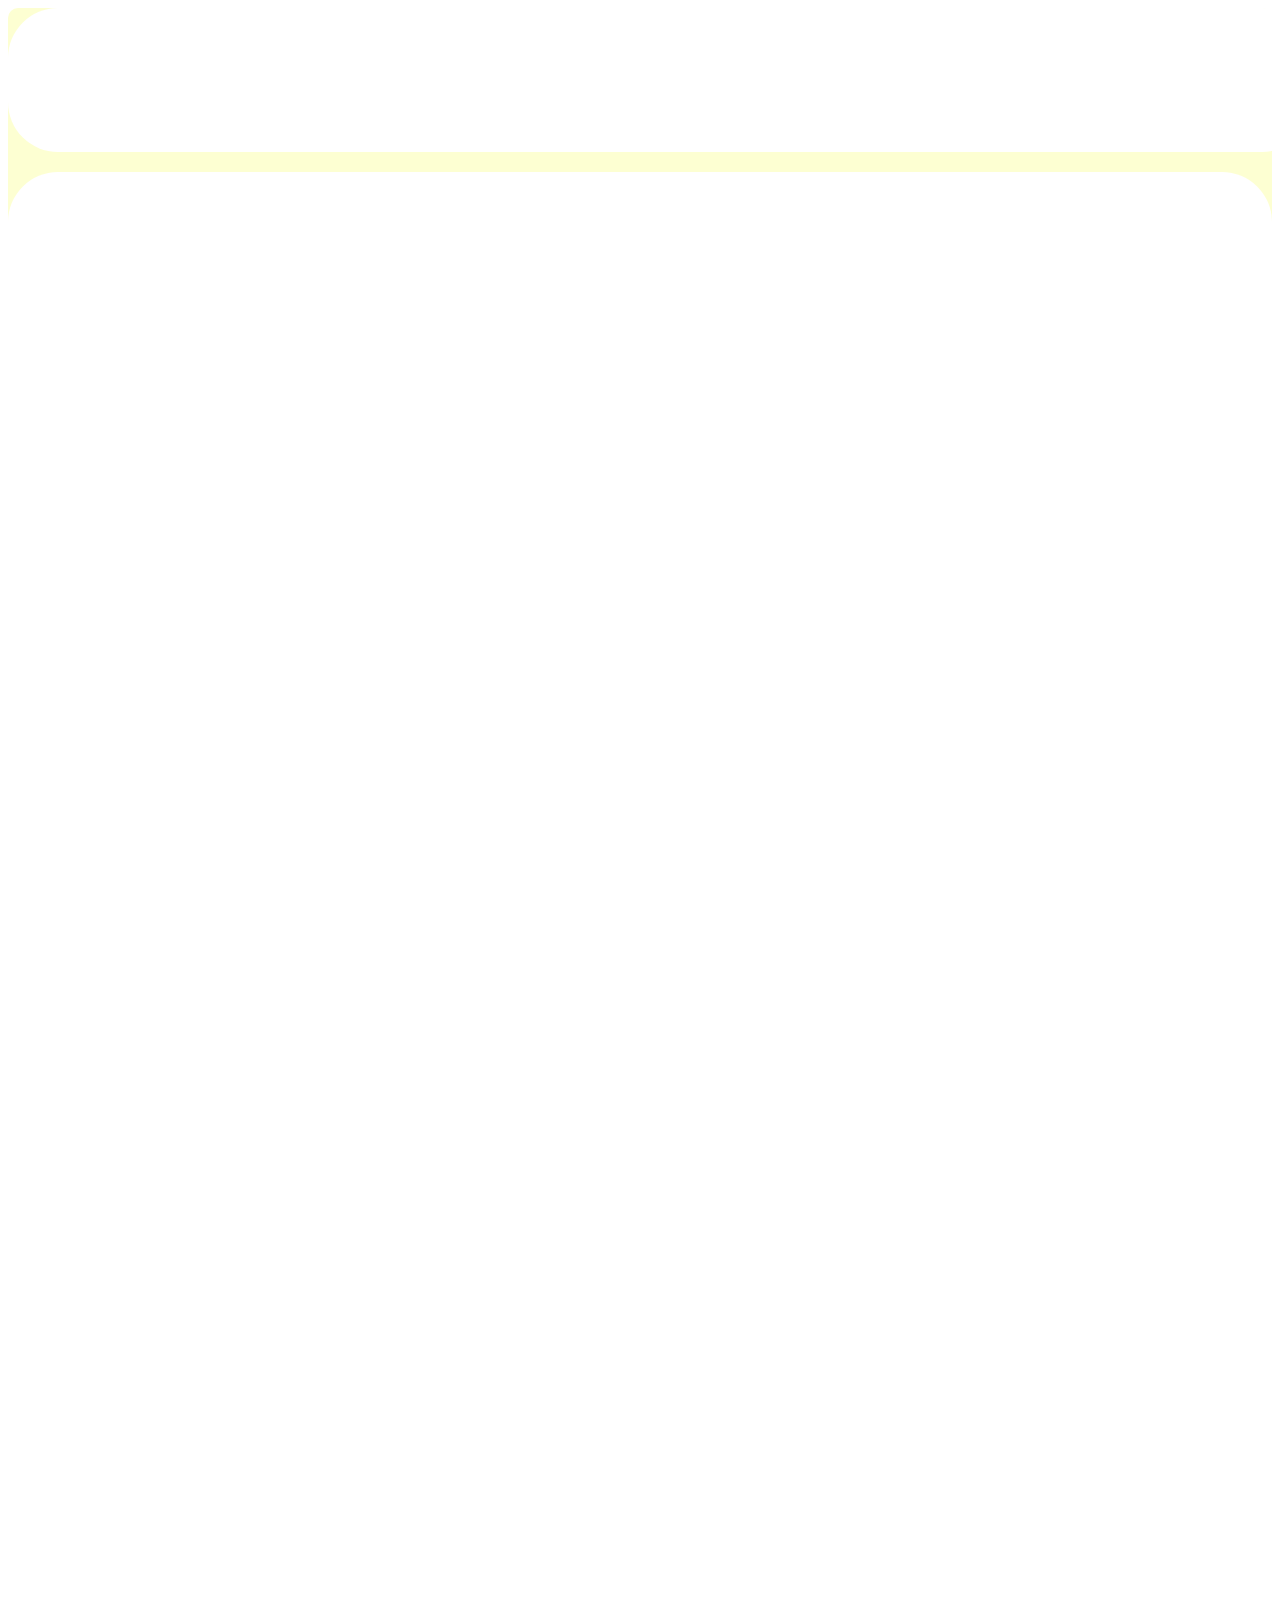
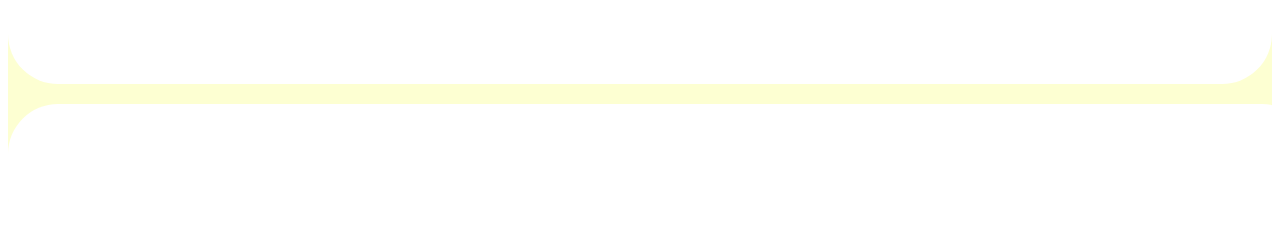
==== index.html @ 488b172c "lektion 2" ====
<!DOCTYPE html>
<html lang="en">
<head>
  <meta charset="UTF-8">
  <meta name="viewport" content="width=device-width, initial-scale=1.0">
  <link rel="stylesheet" href="css/style.css">
  <title>ExploreMore</title>
</head>
  <body>
    <div id="container">
      <header id="header"></header>
      <section id="section1"></section>
      <section id="section2"></section>
      <section id="section3"></section>
      <footer id="footer"></footer>
    </div>
  </body>
</html>
---- css/style.css ----
#container{
    display: grid;
    grid-template-areas: 
    'hd hd hd'
    'sc1 sc2 sc3'
    'ft ft ft';
    grid-template-rows: 8% 84% 8%;
    grid-template-columns: 100%;
    background-color: #fdffd2;
    border-radius: 10px;
    height: 200vh;
    gap: 20px;
    margin: 0;
    border-color: black;
}

header{
    grid-area: hd;
    background-color: white;
    border-radius: 50px;
}

#section1{
    grid-area: sc1;
    background-color: white;
    border-radius: 50px;
}
#section2{
    grid-area: sc2;
    background-color: white;
    border-radius: 50px;
}

#section3{
    grid-area: sc3;
    background-color: white;
    border-radius: 50px;
}

footer{
    grid-area: ft;
    background-color: white;
    border-radius: 50px;
}
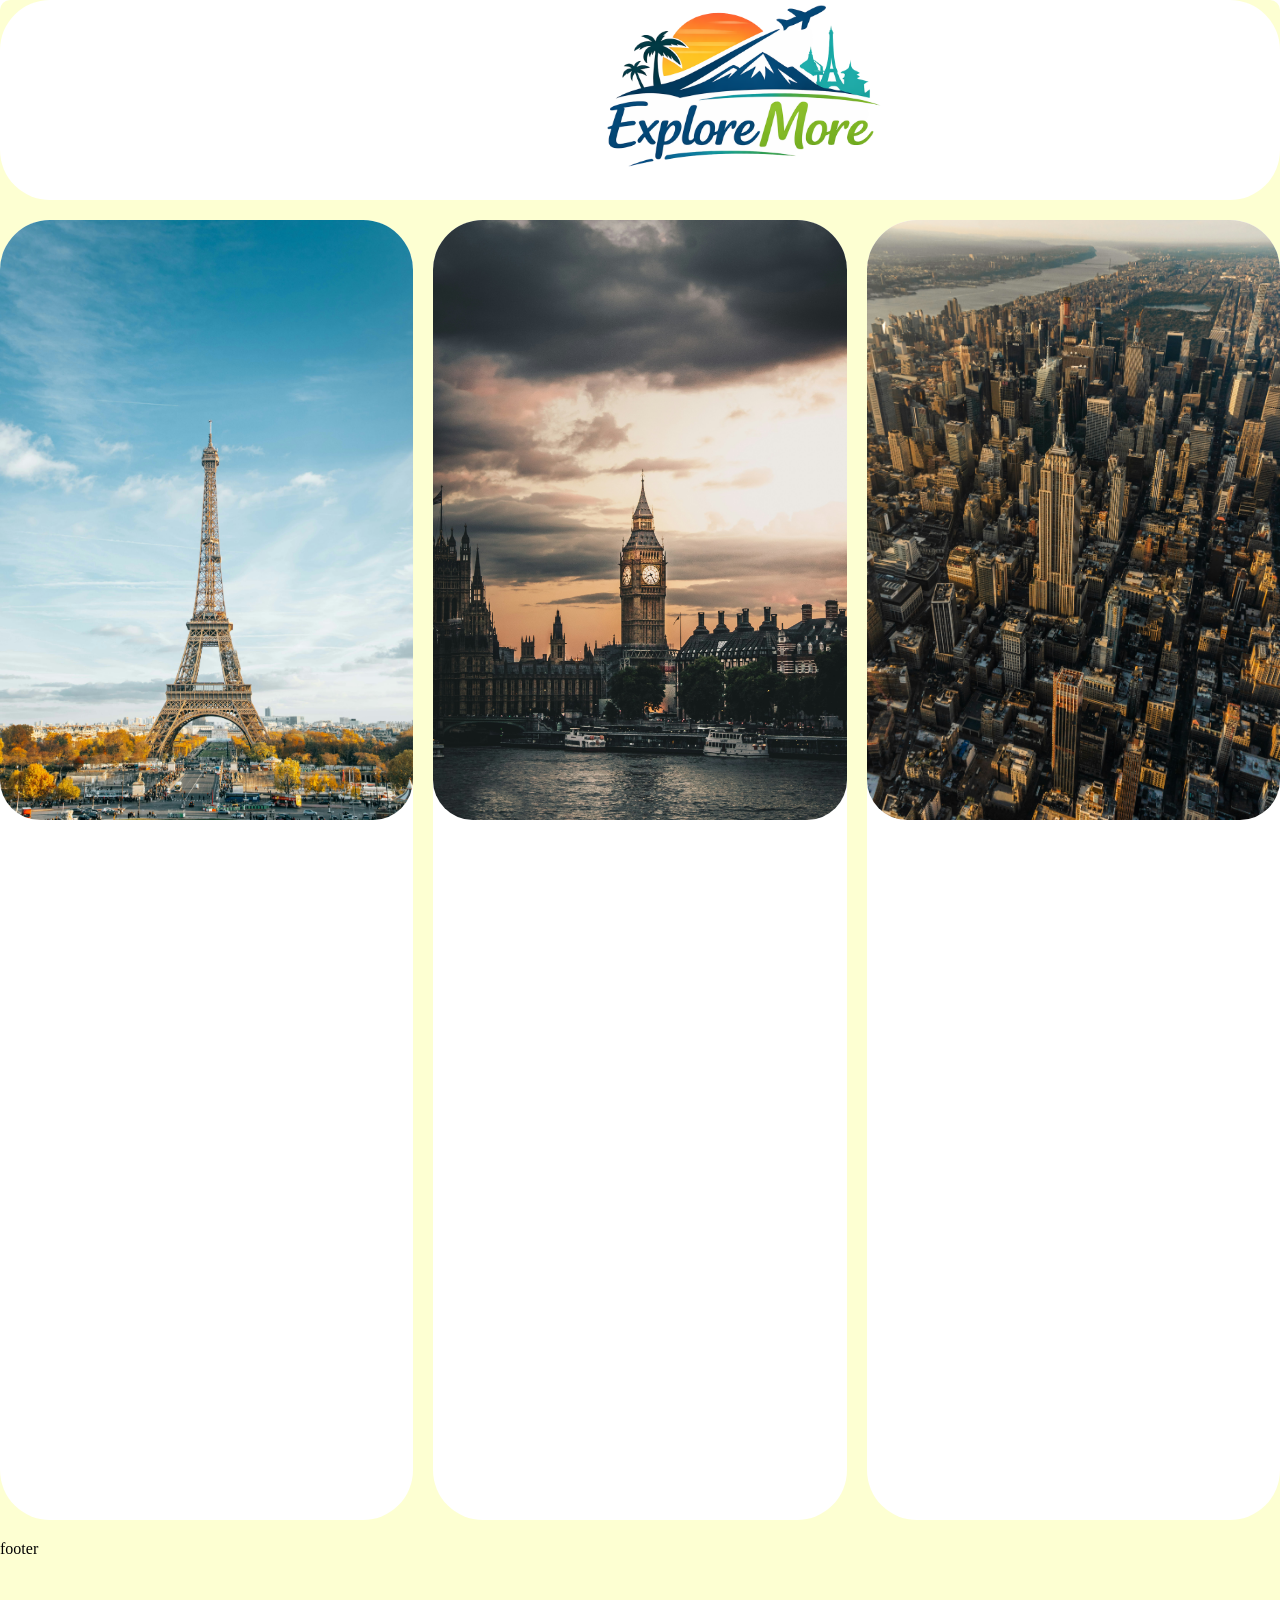
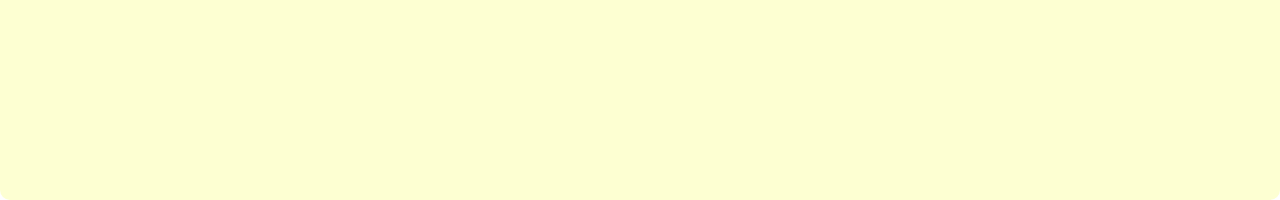
==== commit 0985b1bc: "lektion 3" ====
--- a/index.html
+++ b/index.html
@@ -8,11 +8,12 @@
 </head>
   <body>
     <div id="container">
-      <header id="header"></header>
-      <section id="section1"></section>
-      <section id="section2"></section>
-      <section id="section3"></section>
-      <footer id="footer"></footer>
+      <header id="header"><img id="header_img" style="height: 350px;" src="img/Image 4 mars 2026 12_02_55.png" alt="ExploreMore logo"></header>
+      <section id="section1"><img id="section1_img"  src="img/anthony-delanoix-Q0-fOL2nqZc-unsplash.jpg" alt="Paris"></section>
+      <section id="section2"><img id="section2_img"  src="img/luke-stackpoole-mOEqOtmuPG8-unsplash.jpg" alt="London"></section>
+      <section id="section3"><img id="section3_img" src="img/triston-dunn-rfj_wOYQkus-unsplash.jpg" alt="New York"></section>
+      <footer id="footer">footer</footer>
     </div>
   </body>
-</html>+</html>
+
--- a/css/style.css
+++ b/css/style.css
@@ -1,11 +1,16 @@
+body{
+    overflow-x: hidden;
+    margin: 0;
+}
+
 #container{
     display: grid;
     grid-template-areas: 
     'hd hd hd'
     'sc1 sc2 sc3'
     'ft ft ft';
-    grid-template-rows: 8% 84% 8%;
-    grid-template-columns: 100%;
+    grid-template-rows: 200px 1300px 200px;
+    grid-template-columns: 1fr 1fr 1fr;
     background-color: #fdffd2;
     border-radius: 10px;
     height: 200vh;
@@ -18,23 +23,55 @@
     grid-area: hd;
     background-color: white;
     border-radius: 50px;
+    display: flex;
+    align-items: center;
+}
+
+#header_img{
+    padding: 480px;
 }
 
 #section1{
     grid-area: sc1;
     background-color: white;
     border-radius: 50px;
+    overflow: hidden;
 }
+
+#section1_img{
+    border-radius: 40px;
+    height: 600px;
+    width: 100%;
+    object-fit: cover;
+}
+
 #section2{
     grid-area: sc2;
     background-color: white;
     border-radius: 50px;
+    overflow: hidden;
+}
+
+#section2_img{
+    border-radius: 40px;
+    height: 600px;
+    width: 100%;
+    object-fit: cover;
 }
 
 #section3{
     grid-area: sc3;
     background-color: white;
     border-radius: 50px;
+    overflow: hidden;
+}
+
+#section3_img{
+    border-radius: 40px;
+    height: 600px;
+    width: 100%;
+    object-fit: cover;
+}
 }
 
 footer{
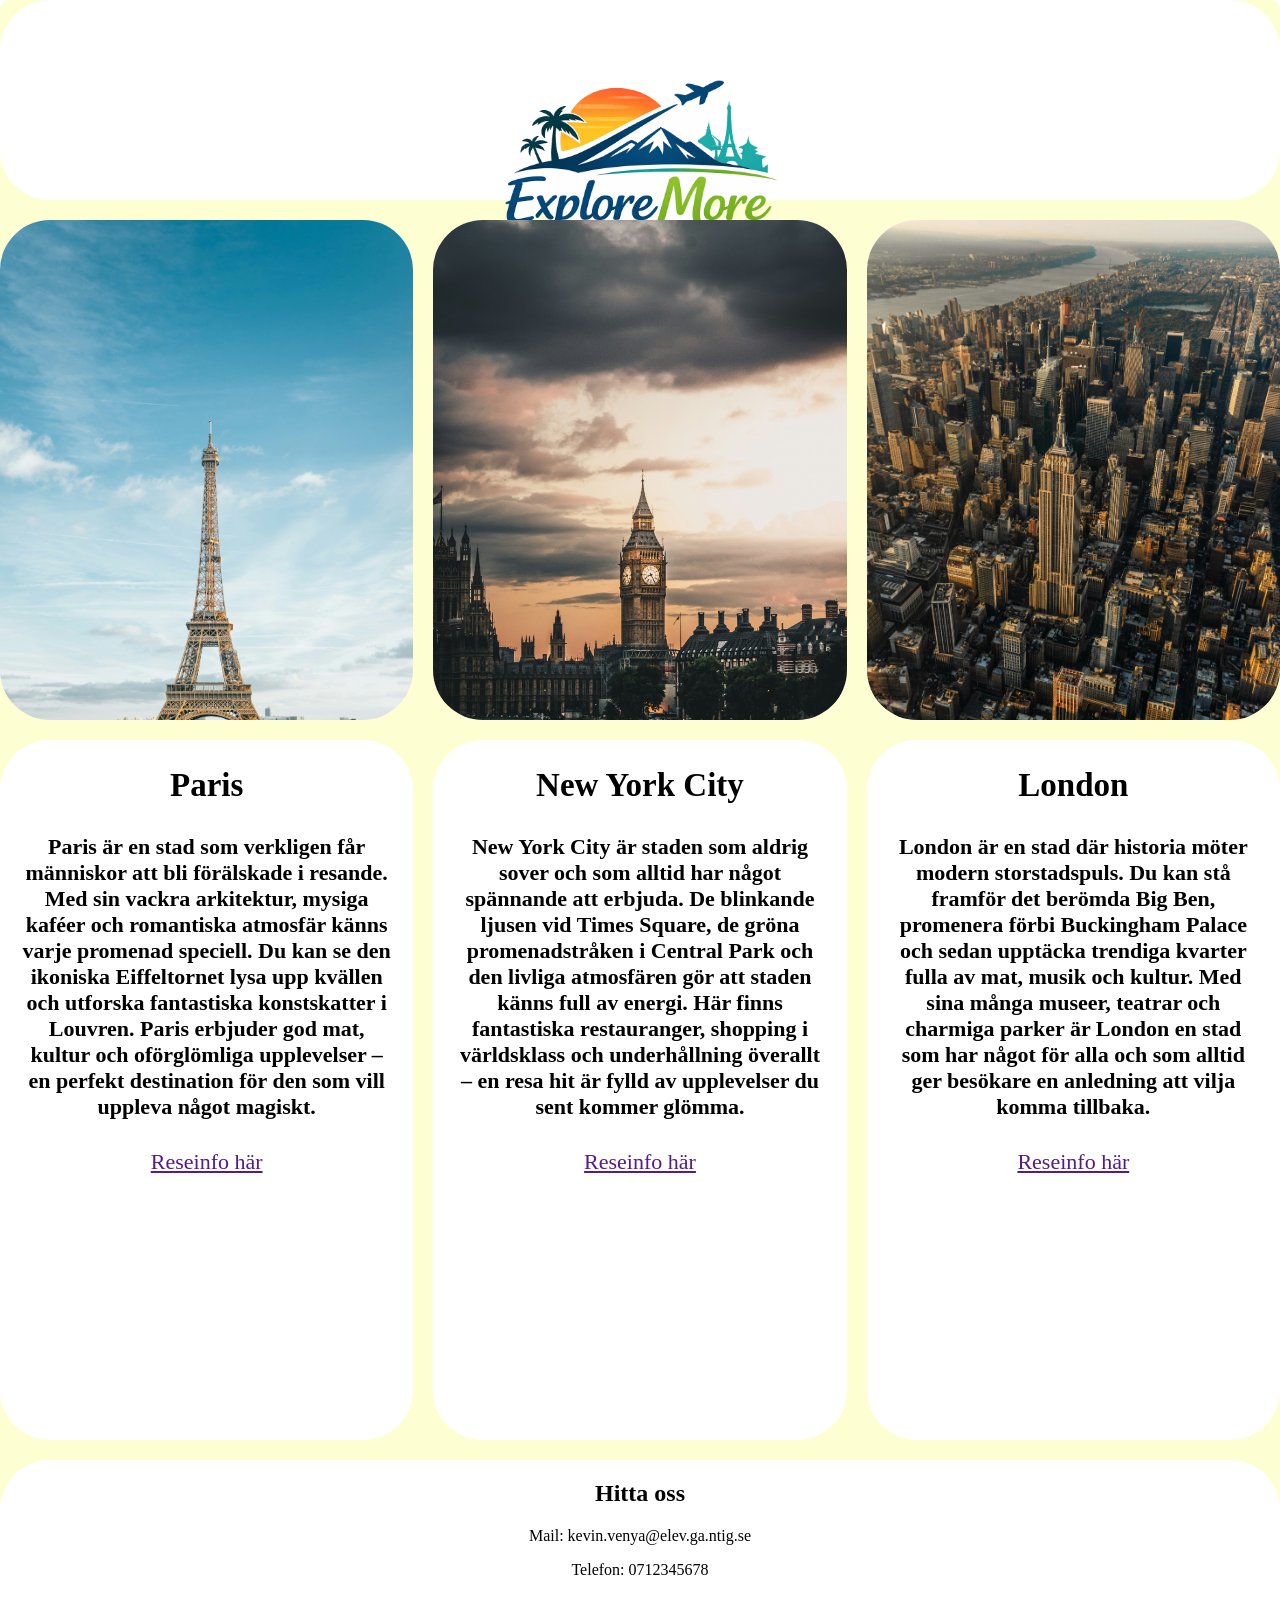
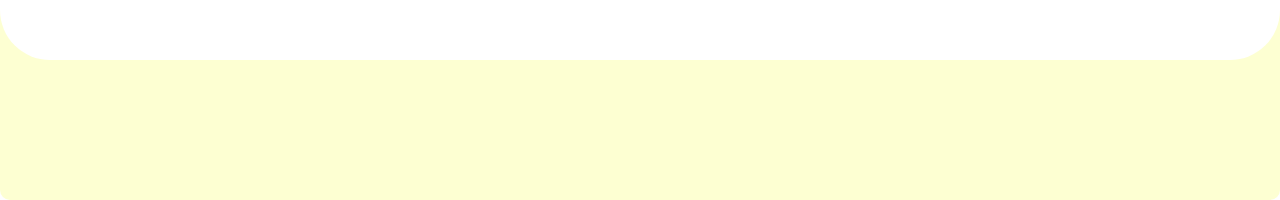
==== commit 138729f6: "lektion 4" ====
--- a/index.html
+++ b/index.html
@@ -8,11 +8,38 @@
 </head>
   <body>
     <div id="container">
-      <header id="header"><img id="header_img" style="height: 350px;" src="img/Image 4 mars 2026 12_02_55.png" alt="ExploreMore logo"></header>
-      <section id="section1"><img id="section1_img"  src="img/anthony-delanoix-Q0-fOL2nqZc-unsplash.jpg" alt="Paris"></section>
-      <section id="section2"><img id="section2_img"  src="img/luke-stackpoole-mOEqOtmuPG8-unsplash.jpg" alt="London"></section>
-      <section id="section3"><img id="section3_img" src="img/triston-dunn-rfj_wOYQkus-unsplash.jpg" alt="New York"></section>
-      <footer id="footer">footer</footer>
+      <header id="header">
+        <img id="header_img" style="height: 350px;" src="img/Image 4 mars 2026 12_02_55.png" alt="ExploreMore logo">
+      </header>
+      <section id="section1">
+        <img id="section1_img"  src="img/anthony-delanoix-Q0-fOL2nqZc-unsplash.jpg" alt="Paris">
+      </section>
+      <section id="section2">
+        <img id="section2_img"  src="img/luke-stackpoole-mOEqOtmuPG8-unsplash.jpg" alt="London">
+      </section>
+      <section id="section3">
+        <img id="section3_img" src="img/triston-dunn-rfj_wOYQkus-unsplash.jpg" alt="New York">
+      </section>
+      <section id="section4">
+        <h1>Paris</h1>
+        <h4>Paris är en stad som verkligen får människor att bli förälskade i resande. Med sin vackra arkitektur, mysiga kaféer och romantiska atmosfär känns varje promenad speciell. Du kan se den ikoniska Eiffeltornet lysa upp kvällen och utforska fantastiska konstskatter i Louvren. Paris erbjuder god mat, kultur och oförglömliga upplevelser – en perfekt destination för den som vill uppleva något magiskt.</h4>
+        <a href=""><p>Reseinfo här</p></a>
+      </section>
+      <section id="section5">
+        <h1>New York City</h1>
+        <h4>New York City är staden som aldrig sover och som alltid har något spännande att erbjuda. De blinkande ljusen vid Times Square, de gröna promenadstråken i Central Park och den livliga atmosfären gör att staden känns full av energi. Här finns fantastiska restauranger, shopping i världsklass och underhållning överallt – en resa hit är fylld av upplevelser du sent kommer glömma.</h4>
+        <a href=""><p>Reseinfo här</p></a>
+      </section>
+      <section id="section6">
+        <h1>London</h1>
+        <h4>London är en stad där historia möter modern storstadspuls. Du kan stå framför det berömda Big Ben, promenera förbi Buckingham Palace och sedan upptäcka trendiga kvarter fulla av mat, musik och kultur. Med sina många museer, teatrar och charmiga parker är London en stad som har något för alla och som alltid ger besökare en anledning att vilja komma tillbaka.</h4>
+        <a href=""><p>Reseinfo här</p></a>
+      </section>
+      <footer id="footer">
+        <h2>Hitta oss</h2>
+        <p>Mail: kevin.venya@elev.ga.ntig.se</p>
+        <p>Telefon: 0712345678</p>
+      </footer>
     </div>
   </body>
 </html>
--- a/css/style.css
+++ b/css/style.css
@@ -8,8 +8,9 @@
     grid-template-areas: 
     'hd hd hd'
     'sc1 sc2 sc3'
+    'sc4 sc5 sc6'
     'ft ft ft';
-    grid-template-rows: 200px 1300px 200px;
+    grid-template-rows: 200px 500px 700px 200px;
     grid-template-columns: 1fr 1fr 1fr;
     background-color: #fdffd2;
     border-radius: 10px;
@@ -24,18 +25,24 @@
     background-color: white;
     border-radius: 50px;
     display: flex;
-    align-items: center;
+    justify-content: center;
 }
 
-#header_img{
-    padding: 480px;
+header img{
+    margin-bottom: 100px;
+
 }
+
+
 
 #section1{
     grid-area: sc1;
     background-color: white;
     border-radius: 50px;
     overflow: hidden;
+    text-align: center;
+    font-size: 22px;
+    font-family: 'Playfair Display', serif;
 }
 
 #section1_img{
@@ -43,6 +50,7 @@
     height: 600px;
     width: 100%;
     object-fit: cover;
+    margin-bottom: 40px;¨
 }
 
 #section2{
@@ -50,6 +58,9 @@
     background-color: white;
     border-radius: 50px;
     overflow: hidden;
+    text-align: center;
+    font-size: 22px;
+    font-family: 'Playfair Display', serif;
 }
 
 #section2_img{
@@ -64,6 +75,9 @@
     background-color: white;
     border-radius: 50px;
     overflow: hidden;
+    text-align: center;
+    font-size: 22px;
+    font-family: 'Playfair Display', serif;
 }
 
 #section3_img{
@@ -72,10 +86,47 @@
     width: 100%;
     object-fit: cover;
 }
+
+#section4{
+    grid-area: sc4;
+    background-color: white;
+    border-radius: 50px;
+    overflow: hidden;
+    text-align: center;
+    font-size: 22px;
+    font-family: 'Playfair Display', serif;
+    padding-left: 20px;
+    padding-right: 20px;
+}
+
+#section5{
+    grid-area: sc5;
+    background-color: white;
+    border-radius: 50px;
+    overflow: hidden;
+    text-align: center;
+    font-size: 22px;
+    font-family: 'Playfair Display', serif;
+    padding-left: 20px;
+    padding-right: 20px;
+}
+
+#section6{
+    grid-area: sc6;
+    background-color: white;
+    border-radius: 50px;
+    overflow: hidden;
+    text-align: center;
+    font-size: 22px;
+    font-family: 'Playfair Display', serif;
+    padding-left: 20px;
+    padding-right: 20px;
 }
 
 footer{
     grid-area: ft;
     background-color: white;
     border-radius: 50px;
-}+    text-align: center;
+}
+
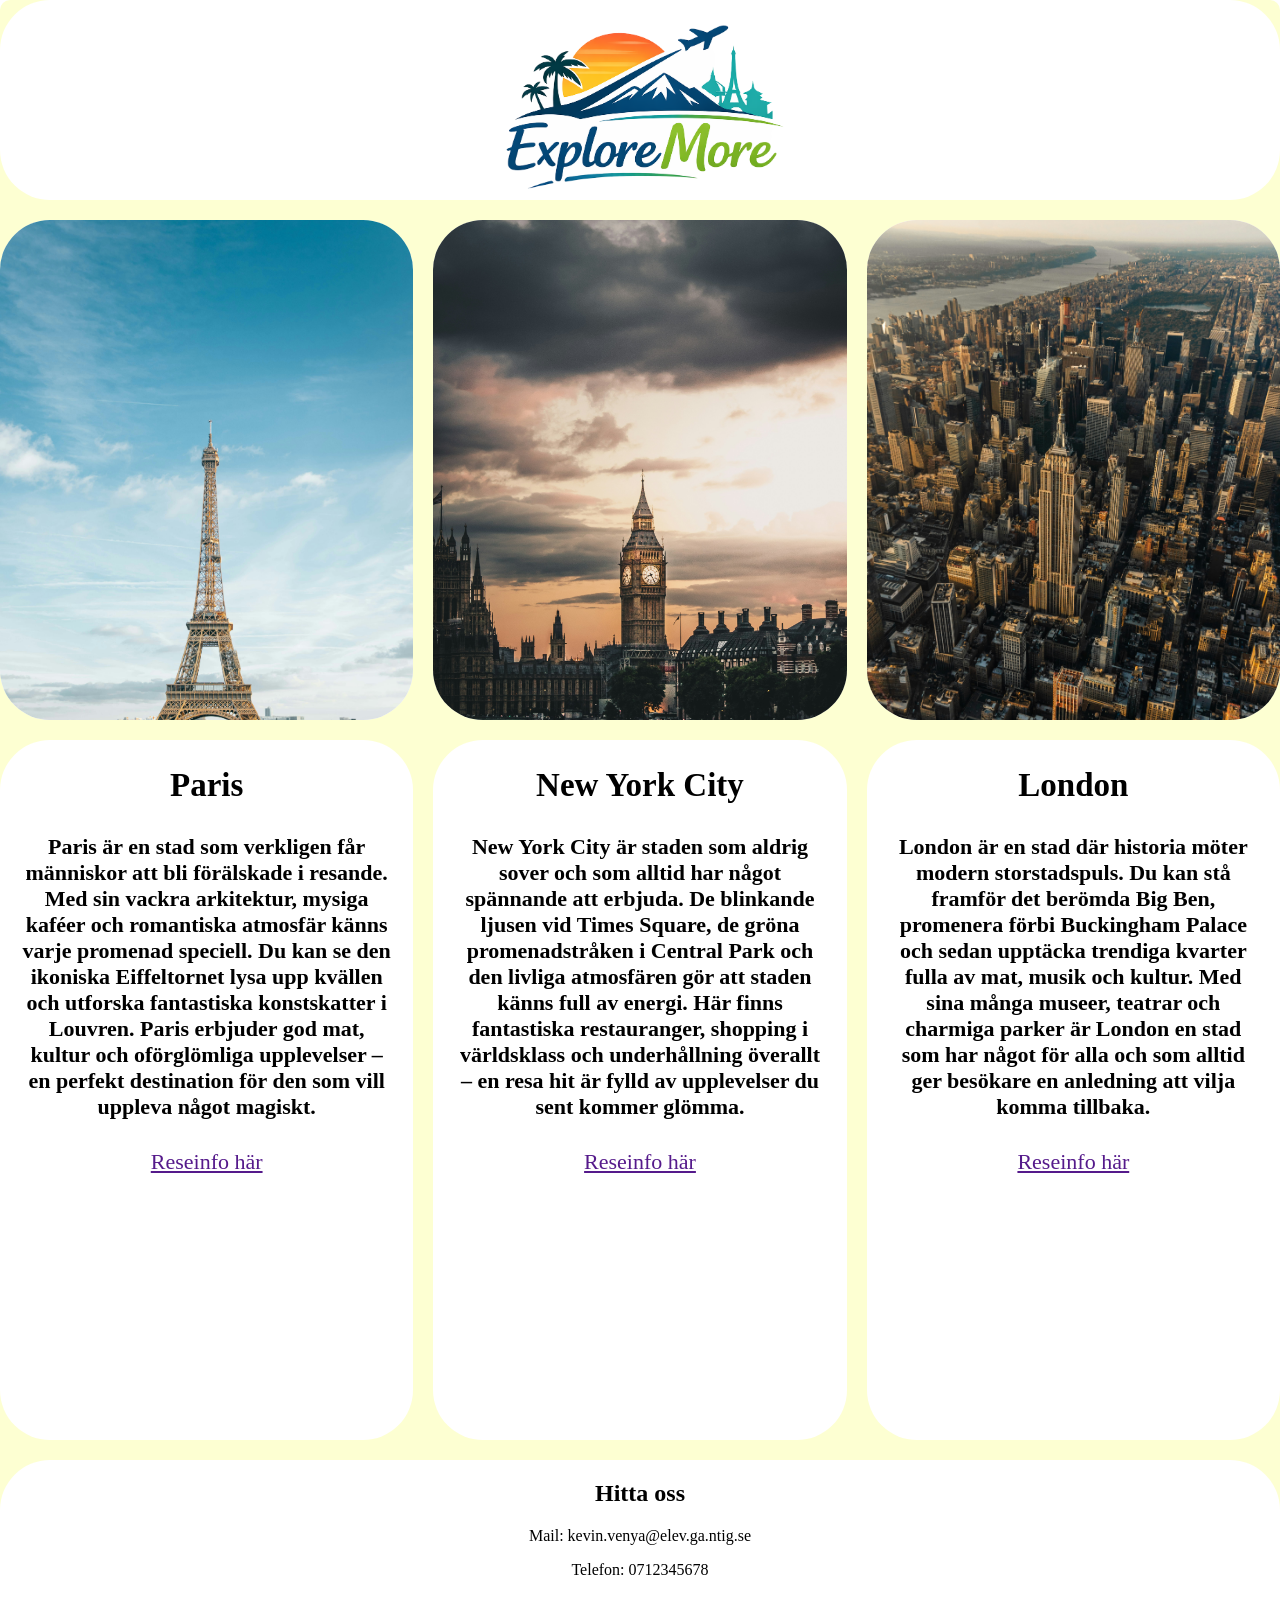
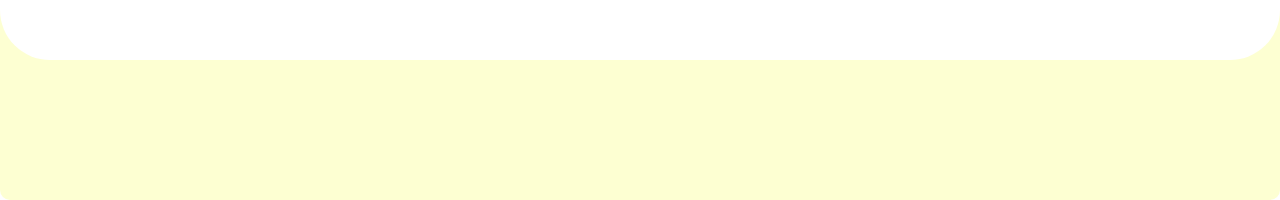
==== commit 7d5ade95: "vecka 12" ====
--- a/index.html
+++ b/index.html
@@ -9,7 +9,7 @@
   <body>
     <div id="container">
       <header id="header">
-        <img id="header_img" style="height: 350px;" src="img/Image 4 mars 2026 12_02_55.png" alt="ExploreMore logo">
+        <img id="header_img" style="height: 200px;" src="img/Image 4 mars 2026 12_02_55.png" alt="ExploreMore logo">
       </header>
       <section id="section1">
         <img id="section1_img"  src="img/anthony-delanoix-Q0-fOL2nqZc-unsplash.jpg" alt="Paris">
--- a/css/style.css
+++ b/css/style.css
@@ -29,8 +29,7 @@
 }
 
 header img{
-    margin-bottom: 100px;
-
+    margin-bottom: 00px;
 }
 
 
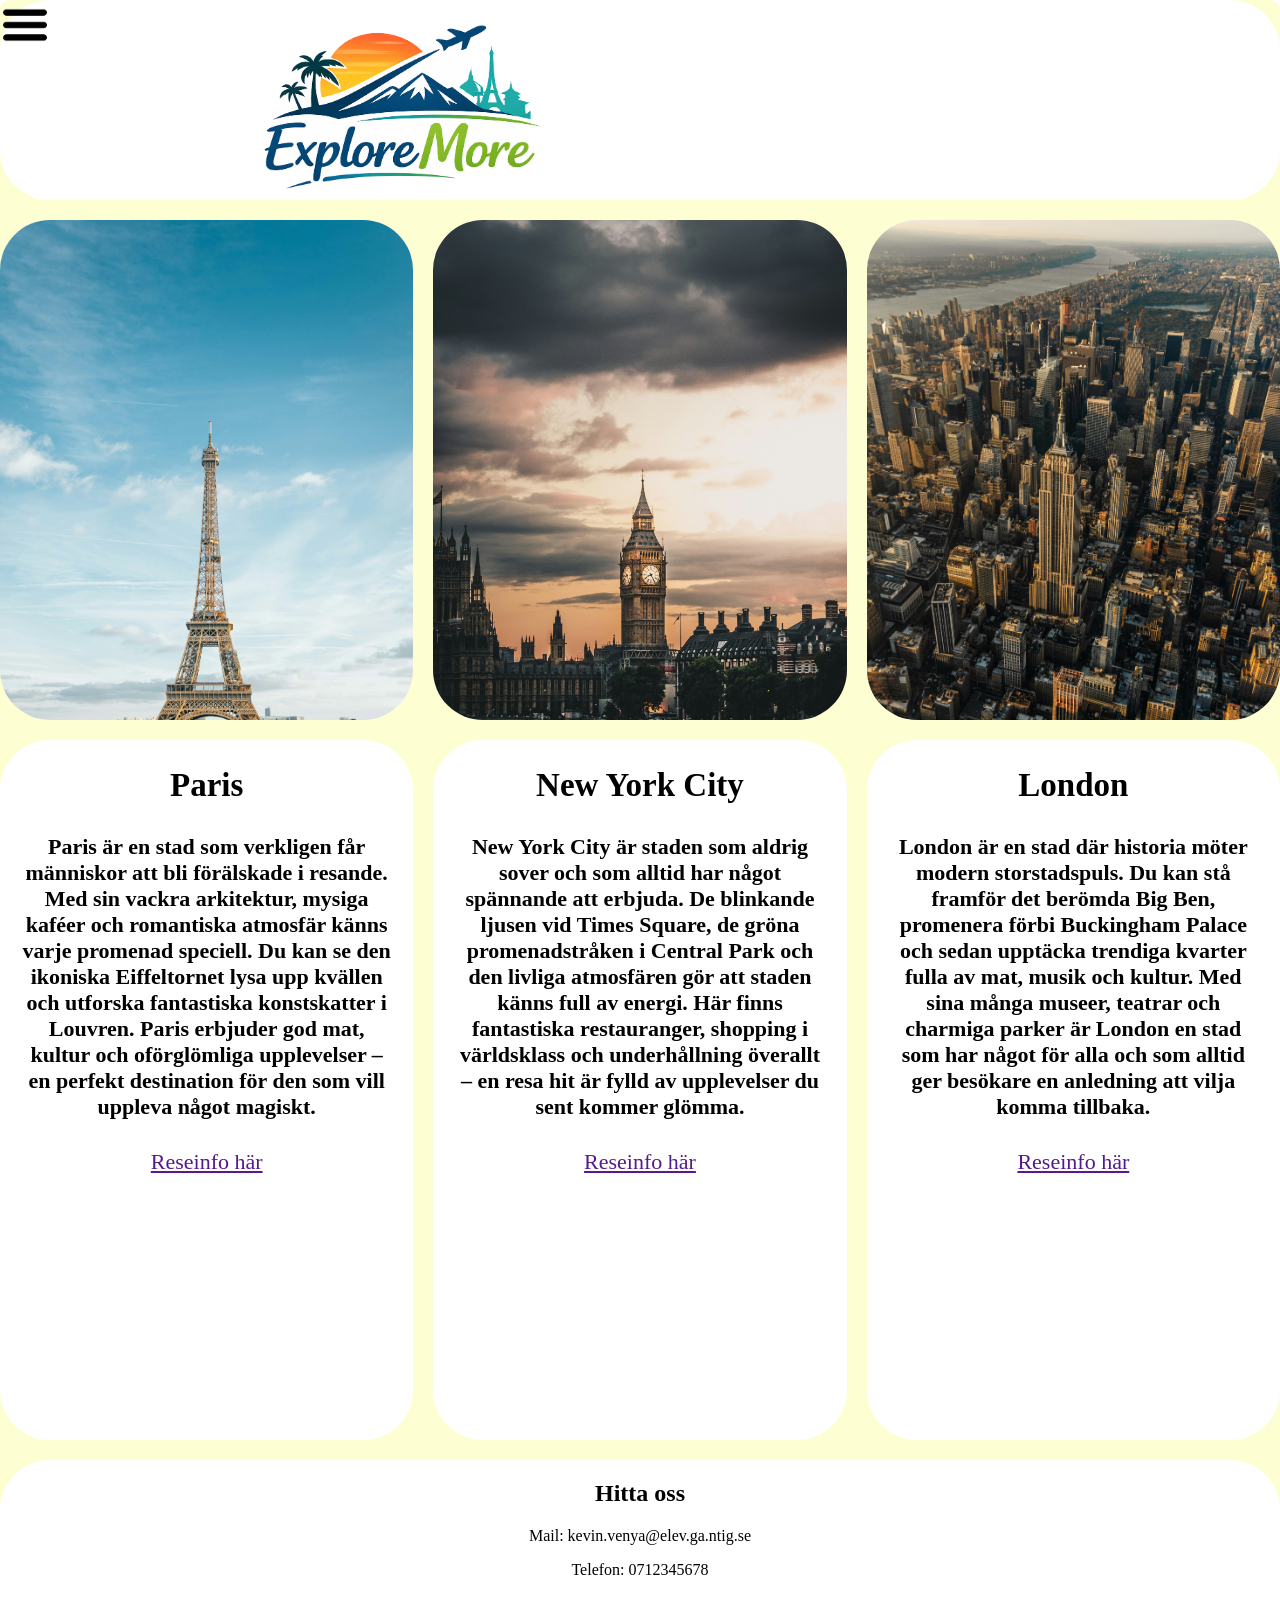
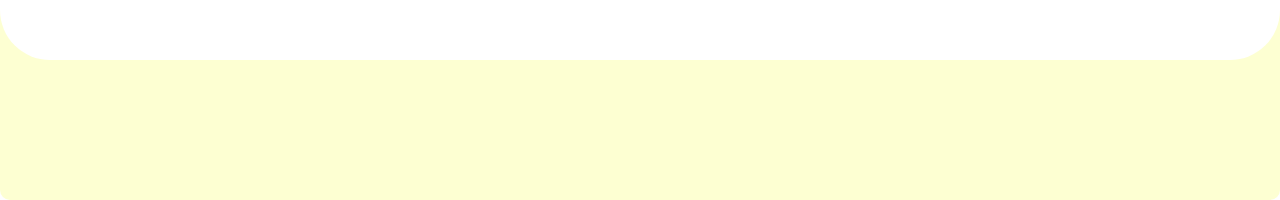
==== commit d6d2e1ba: "vecka 13" ====
--- a/index.html
+++ b/index.html
@@ -7,9 +7,31 @@
   <title>ExploreMore</title>
 </head>
   <body>
+
+    <nav  class="menu">
+      <ul>
+          <li><a href="#">Item 1</a></li>
+          <li><a href="#">Item 2</a></li>
+          <li><a href="#">Item 3</a></li>
+          <li><a href="#">Item 4</a></li>
+          <li><a href="#">Item 5</a></li>
+      </ul>
+  </nav>
+
+  <div class="fade-layer"></div>
+
+  <div class="wrapper">
+      
+      
+
     <div id="container">
       <header id="header">
+        <div class="menu-button">
+          <img class="material-icons" style="height: 50px;" src="img/Hamburger_icon.svg.png" alt="Hamburger icon">
+        </div>
         <img id="header_img" style="height: 200px;" src="img/Image 4 mars 2026 12_02_55.png" alt="ExploreMore logo">
+        <img src="img/ffffff.png" alt="White">
+        <div></div>
       </header>
       <section id="section1">
         <img id="section1_img"  src="img/anthony-delanoix-Q0-fOL2nqZc-unsplash.jpg" alt="Paris">
@@ -41,6 +63,7 @@
         <p>Telefon: 0712345678</p>
       </footer>
     </div>
+    <script src="js/js.js"></script>
   </body>
 </html>
 
--- a/css/style.css
+++ b/css/style.css
@@ -25,13 +25,12 @@
     background-color: white;
     border-radius: 50px;
     display: flex;
-    justify-content: center;
+    justify-content: space-between;
 }
 
-header img{
-    margin-bottom: 00px;
+.empty{
+    width: 100px;
 }
-
 
 
 #section1{
@@ -49,7 +48,7 @@
     height: 600px;
     width: 100%;
     object-fit: cover;
-    margin-bottom: 40px;¨
+    margin-bottom: 40px;
 }
 
 #section2{
@@ -129,3 +128,58 @@
     text-align: center;
 }
 
+
+
+
+
+
+
+
+.menu{
+    height: 100vh;
+    width: 80vw;
+    background: hotpink;
+    position: fixed;
+    top: 0;
+    left: -90vw;
+    transition: left 0.3s;
+    box-shadow: 10px 0px 21px -10px rgba(0,0,0,0.75);
+    z-index: 10;
+    display: grid;
+    display: flex;
+    grid-template-rows: 100%;
+    grid-template-columns: 10% 80% 10%;
+    grid-area: 
+    "hd"
+    "mn"
+    "ft";
+}
+
+.menu-button{
+    cursor: pointer;
+    display: inline;
+}
+
+.menu-button i.material-icons{
+    width: 100px;
+    height: 100px;
+}
+
+.show{
+    left: 0;
+}
+
+.fade-layer{
+    position: fixed;
+    top: 0;
+    left: 0;
+    right: 0;
+    bottom: 0;
+    background-color: rgba(0,0,0,0.5);
+    display: none;
+    z-index: 5;
+}
+
+.fade-layer.visible{
+    display: block;
+}
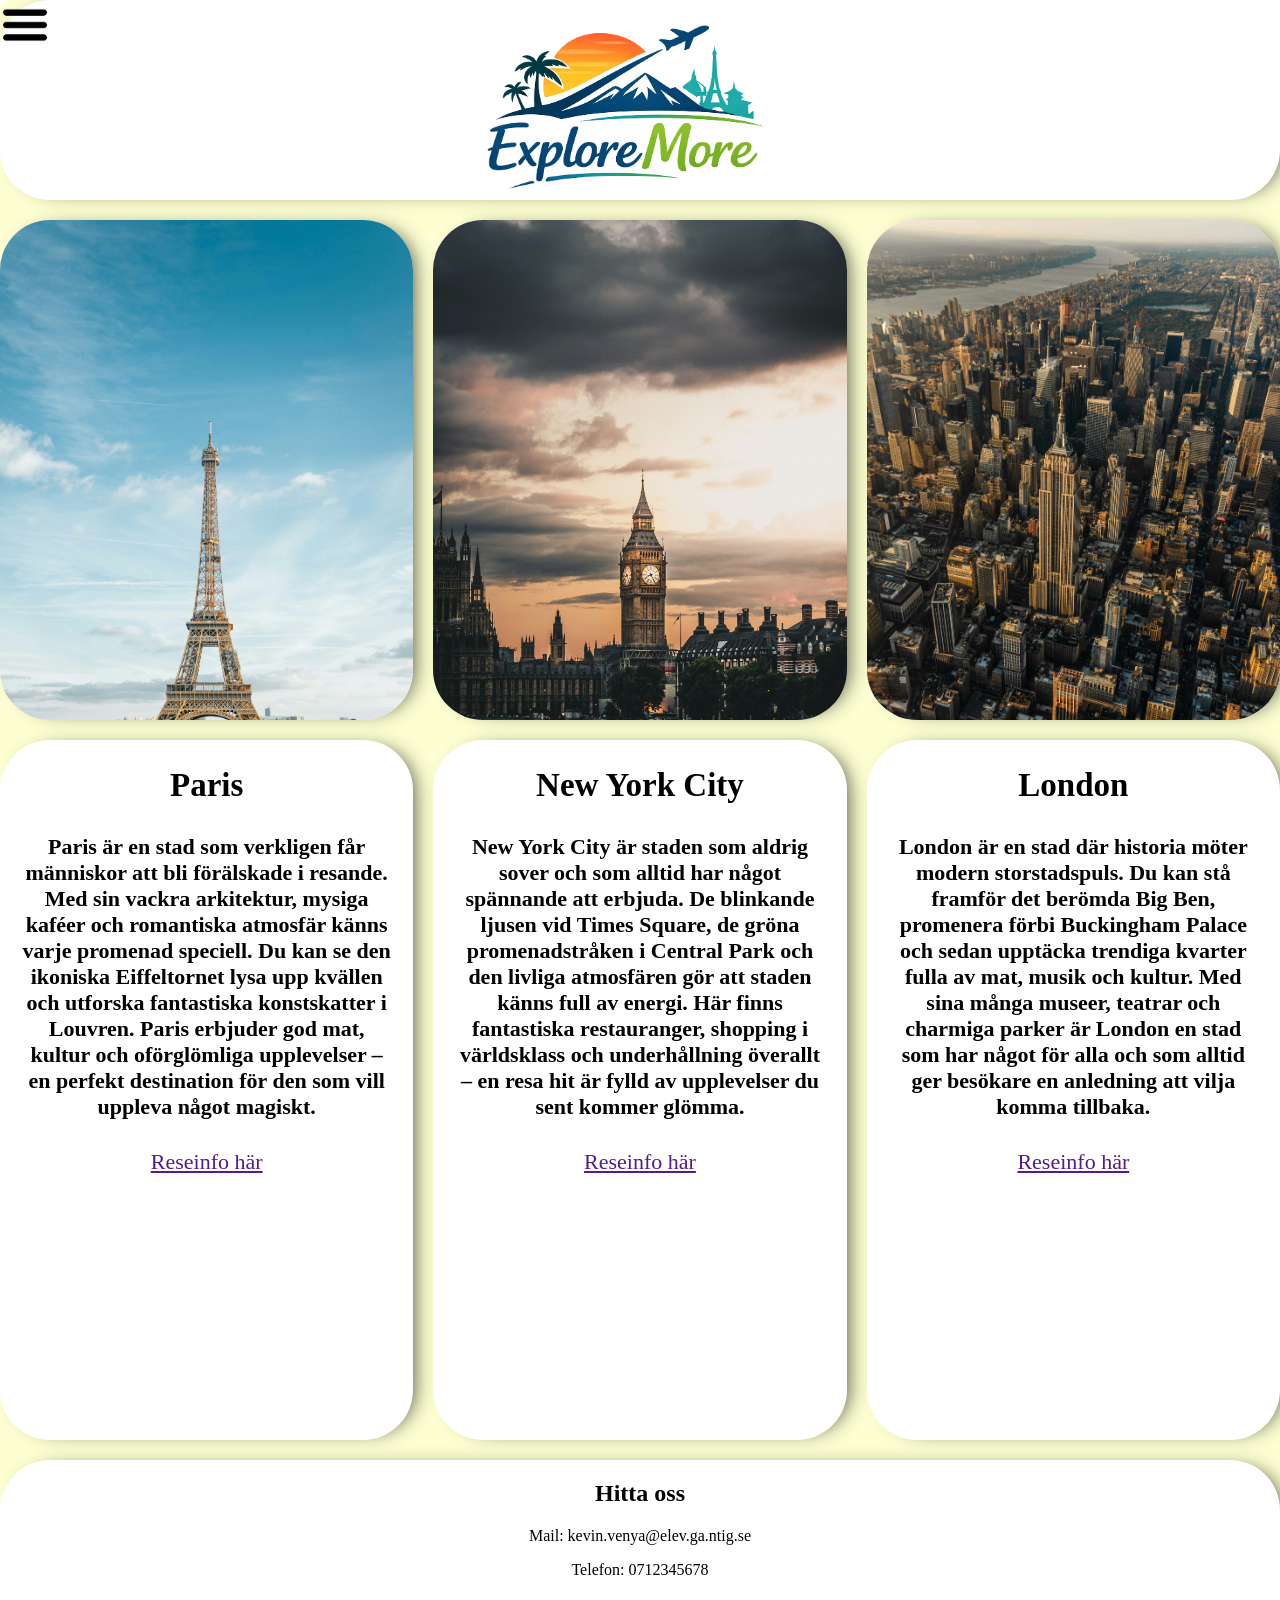
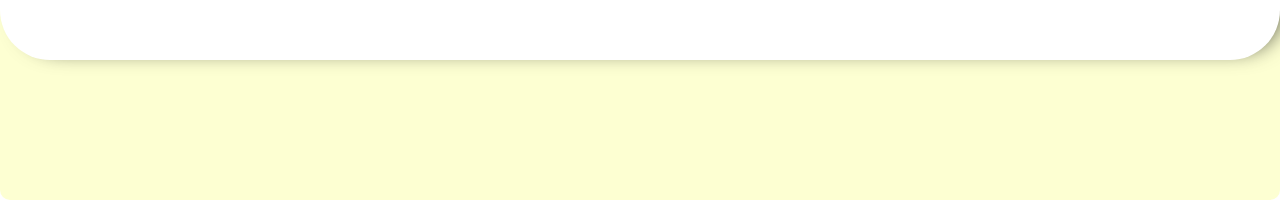
==== commit ede57c51: "vecka 14" ====
--- a/index.html
+++ b/index.html
@@ -10,11 +10,9 @@
 
     <nav  class="menu">
       <ul>
-          <li><a href="#">Item 1</a></li>
-          <li><a href="#">Item 2</a></li>
-          <li><a href="#">Item 3</a></li>
-          <li><a href="#">Item 4</a></li>
-          <li><a href="#">Item 5</a></li>
+          <li><a href="#">Paris</a></li>
+          <li><a href="#">New York City</a></li>
+          <li><a href="#">London</a></li>
       </ul>
   </nav>
 
@@ -30,8 +28,7 @@
           <img class="material-icons" style="height: 50px;" src="img/Hamburger_icon.svg.png" alt="Hamburger icon">
         </div>
         <img id="header_img" style="height: 200px;" src="img/Image 4 mars 2026 12_02_55.png" alt="ExploreMore logo">
-        <img src="img/ffffff.png" alt="White">
-        <div></div>
+        <img style="height: 50px;" src="img/ffffff.png" alt="White">
       </header>
       <section id="section1">
         <img id="section1_img"  src="img/anthony-delanoix-Q0-fOL2nqZc-unsplash.jpg" alt="Paris">
--- a/css/style.css
+++ b/css/style.css
@@ -26,6 +26,7 @@
     border-radius: 50px;
     display: flex;
     justify-content: space-between;
+    box-shadow: 10px 0px 21px -10px rgba(0,0,0,0.75);
 }
 
 .empty{
@@ -41,6 +42,7 @@
     text-align: center;
     font-size: 22px;
     font-family: 'Playfair Display', serif;
+    box-shadow: 10px 0px 21px -10px rgba(0,0,0,0.75);
 }
 
 #section1_img{
@@ -59,6 +61,7 @@
     text-align: center;
     font-size: 22px;
     font-family: 'Playfair Display', serif;
+    box-shadow: 10px 0px 21px -10px rgba(0,0,0,0.75);
 }
 
 #section2_img{
@@ -76,6 +79,7 @@
     text-align: center;
     font-size: 22px;
     font-family: 'Playfair Display', serif;
+    box-shadow: 10px 0px 21px -10px rgba(0,0,0,0.75);
 }
 
 #section3_img{
@@ -95,6 +99,7 @@
     font-family: 'Playfair Display', serif;
     padding-left: 20px;
     padding-right: 20px;
+    box-shadow: 10px 0px 21px -10px rgba(0,0,0,0.75);
 }
 
 #section5{
@@ -107,6 +112,7 @@
     font-family: 'Playfair Display', serif;
     padding-left: 20px;
     padding-right: 20px;
+    box-shadow: 10px 0px 21px -10px rgba(0,0,0,0.75);
 }
 
 #section6{
@@ -119,6 +125,7 @@
     font-family: 'Playfair Display', serif;
     padding-left: 20px;
     padding-right: 20px;
+    box-shadow: 10px 0px 21px -10px rgba(0,0,0,0.75);
 }
 
 footer{
@@ -126,6 +133,7 @@
     background-color: white;
     border-radius: 50px;
     text-align: center;
+    box-shadow: 10px 0px 21px -10px rgba(0,0,0,0.75);
 }
 
 
@@ -137,8 +145,8 @@
 
 .menu{
     height: 100vh;
-    width: 80vw;
-    background: hotpink;
+    width: 20vw;
+    background:white;
     position: fixed;
     top: 0;
     left: -90vw;
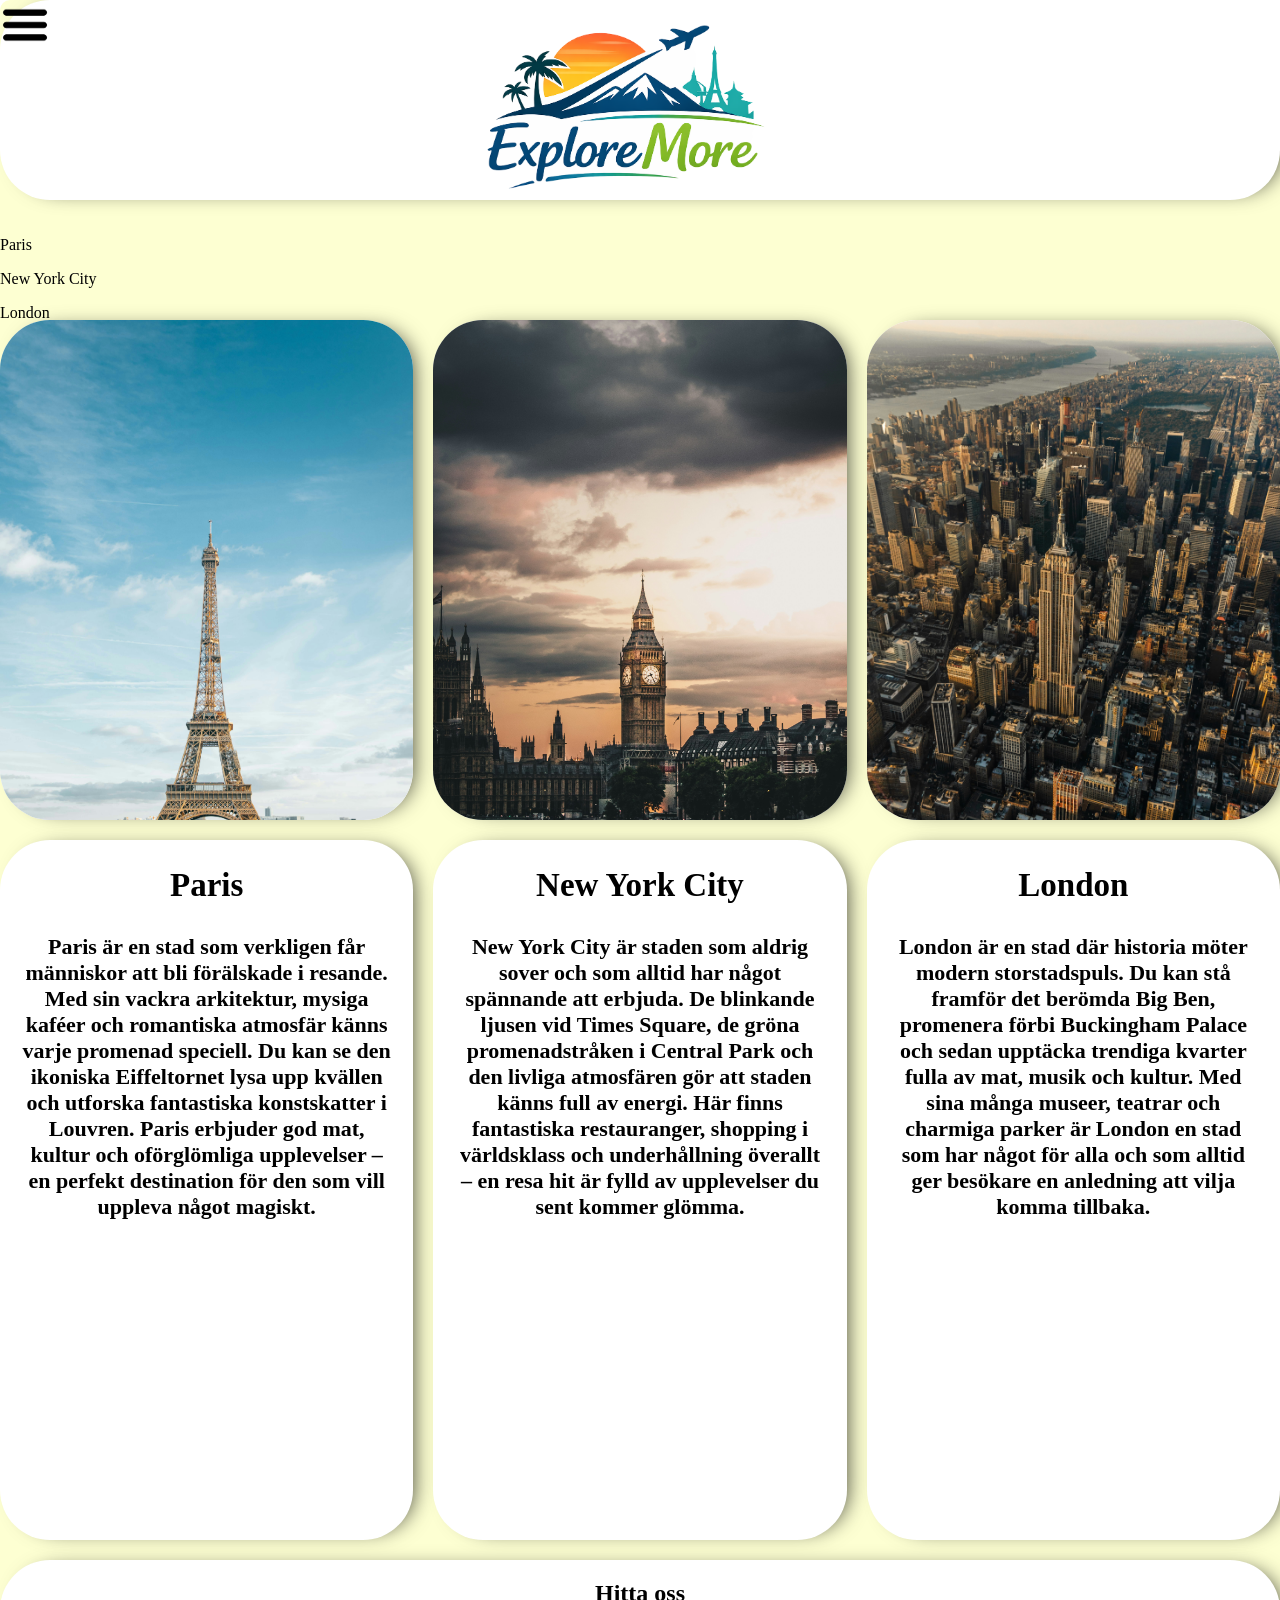
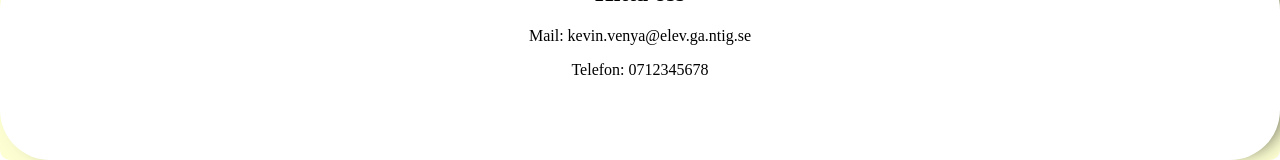
==== commit b91a2442: "Sista lektion" ====
--- a/index.html
+++ b/index.html
@@ -10,9 +10,9 @@
 
     <nav  class="menu">
       <ul>
-          <li><a href="#">Paris</a></li>
-          <li><a href="#">New York City</a></li>
-          <li><a href="#">London</a></li>
+          <li><a href="http://127.0.0.1:5500/index4.html">Paris</a></li>
+          <li><a href="http://127.0.0.1:5500/index3.html">New York City</a></li>
+          <li><a href="http://127.0.0.1:5500/index2.html">London</a></li>
       </ul>
   </nav>
 
@@ -30,6 +30,11 @@
         <img id="header_img" style="height: 200px;" src="img/Image 4 mars 2026 12_02_55.png" alt="ExploreMore logo">
         <img style="height: 50px;" src="img/ffffff.png" alt="White">
       </header>
+      <nav>
+        <p>Paris</p>
+        <p>New York City</p>
+        <p>London</p>
+      </nav>
       <section id="section1">
         <img id="section1_img"  src="img/anthony-delanoix-Q0-fOL2nqZc-unsplash.jpg" alt="Paris">
       </section>
@@ -42,17 +47,14 @@
       <section id="section4">
         <h1>Paris</h1>
         <h4>Paris är en stad som verkligen får människor att bli förälskade i resande. Med sin vackra arkitektur, mysiga kaféer och romantiska atmosfär känns varje promenad speciell. Du kan se den ikoniska Eiffeltornet lysa upp kvällen och utforska fantastiska konstskatter i Louvren. Paris erbjuder god mat, kultur och oförglömliga upplevelser – en perfekt destination för den som vill uppleva något magiskt.</h4>
-        <a href=""><p>Reseinfo här</p></a>
       </section>
       <section id="section5">
         <h1>New York City</h1>
         <h4>New York City är staden som aldrig sover och som alltid har något spännande att erbjuda. De blinkande ljusen vid Times Square, de gröna promenadstråken i Central Park och den livliga atmosfären gör att staden känns full av energi. Här finns fantastiska restauranger, shopping i världsklass och underhållning överallt – en resa hit är fylld av upplevelser du sent kommer glömma.</h4>
-        <a href=""><p>Reseinfo här</p></a>
       </section>
       <section id="section6">
         <h1>London</h1>
         <h4>London är en stad där historia möter modern storstadspuls. Du kan stå framför det berömda Big Ben, promenera förbi Buckingham Palace och sedan upptäcka trendiga kvarter fulla av mat, musik och kultur. Med sina många museer, teatrar och charmiga parker är London en stad som har något för alla och som alltid ger besökare en anledning att vilja komma tillbaka.</h4>
-        <a href=""><p>Reseinfo här</p></a>
       </section>
       <footer id="footer">
         <h2>Hitta oss</h2>
@@ -64,3 +66,4 @@
   </body>
 </html>
 
+
--- a/css/style.css
+++ b/css/style.css
@@ -7,14 +7,14 @@
     display: grid;
     grid-template-areas: 
     'hd hd hd'
+    'nv nv nv'
     'sc1 sc2 sc3'
     'sc4 sc5 sc6'
     'ft ft ft';
-    grid-template-rows: 200px 500px 700px 200px;
+    grid-template-rows: 200px 80px 500px 700px 200px;
     grid-template-columns: 1fr 1fr 1fr;
     background-color: #fdffd2;
     border-radius: 10px;
-    height: 200vh;
     gap: 20px;
     margin: 0;
     border-color: black;
@@ -33,10 +33,21 @@
     width: 100px;
 }
 
+#nav{
+    grid-area: nv;
+    display: flex;
+    align-items: center;
+    justify-content: space-between;
+    background-color:white;
+    font-size: 20px;
+    box-shadow: 10px 0px 21px -10px rgba(0,0,0,0.75);
+    padding-left: 20px;
+    padding-right: 20px;
+}
 
 #section1{
     grid-area: sc1;
-    background-color: white;
+    background-color:white;
     border-radius: 50px;
     overflow: hidden;
     text-align: center;
@@ -145,7 +156,7 @@
 
 .menu{
     height: 100vh;
-    width: 20vw;
+    width: 30vw;
     background:white;
     position: fixed;
     top: 0;
@@ -161,6 +172,7 @@
     "hd"
     "mn"
     "ft";
+    font-size: 50px;
 }
 
 .menu-button{
@@ -190,4 +202,10 @@
 
 .fade-layer.visible{
     display: block;
+}
+
+@media(min-width:1000px){
+    .menu{
+        width: 50vw;
+    }
 }
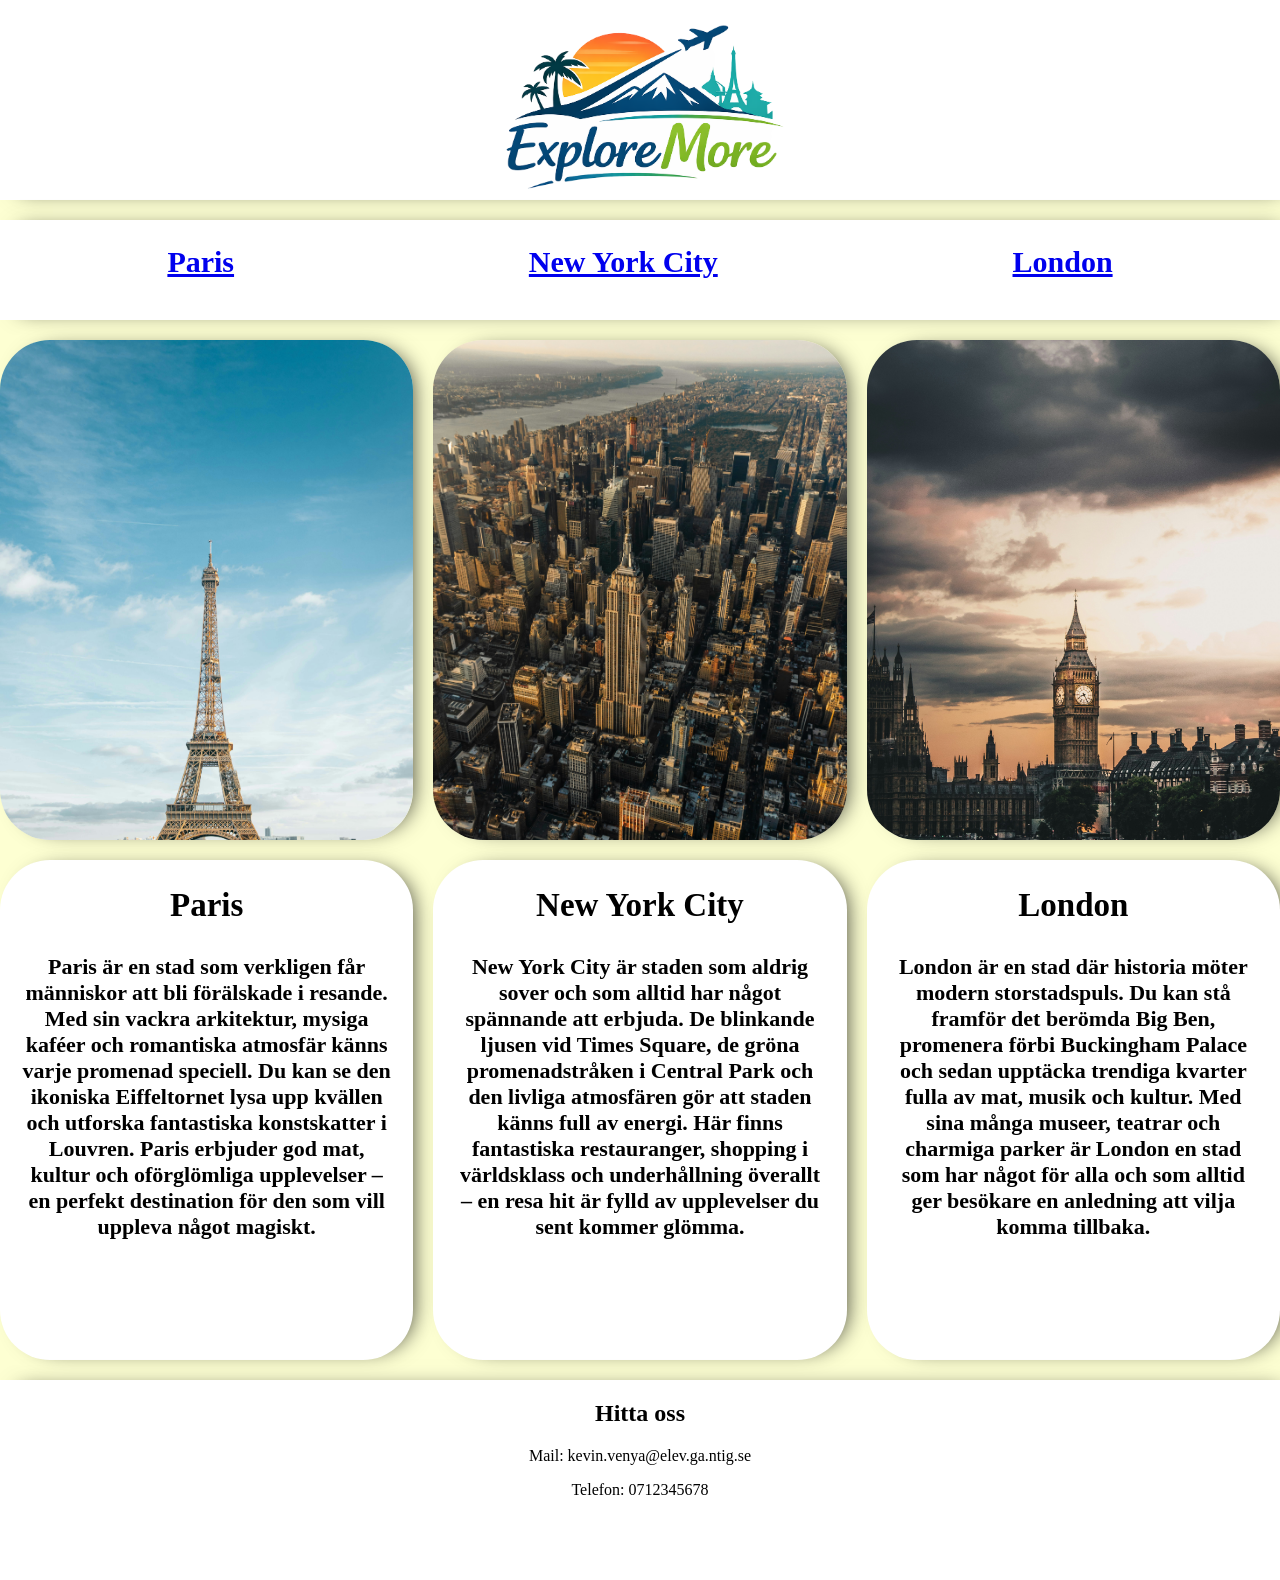
==== commit 28b10eb7: "klart" ====
--- a/index.html
+++ b/index.html
@@ -1,68 +1,67 @@
 <!DOCTYPE html>
 <html lang="en">
-<head>
-  <meta charset="UTF-8">
-  <meta name="viewport" content="width=device-width, initial-scale=1.0">
-  <link rel="stylesheet" href="css/style.css">
-  <title>ExploreMore</title>
-</head>
+  <head>
+    <meta charset="UTF-8">
+    <meta name="viewport" content="width=device-width, initial-scale=1.0">
+    <link rel="stylesheet" href="css/style.css">
+    <title>ExploreMore</title>
+  </head>
   <body>
 
-    <nav  class="menu">
-      <ul>
-          <li><a href="http://127.0.0.1:5500/index4.html">Paris</a></li>
-          <li><a href="http://127.0.0.1:5500/index3.html">New York City</a></li>
-          <li><a href="http://127.0.0.1:5500/index2.html">London</a></li>
-      </ul>
-  </nav>
+      <nav  class="menu">
+        <ul>
+            <li><a href="http://192.168.1.25:5500/Paris.html">Paris</a></li>
+            <li><a href="http://192.168.1.25:5500/NYC.html">New York City</a></li>
+            <li><a href="http://192.168.1.25:5500/London.html">London</a></li>
+        </ul>
+      </nav>
 
-  <div class="fade-layer"></div>
+    <div class="fade-layer"></div>
 
-  <div class="wrapper">
-      
-      
+    <div class="wrapper"></div>
 
-    <div id="container">
-      <header id="header">
-        <div class="menu-button">
-          <img class="material-icons" style="height: 50px;" src="img/Hamburger_icon.svg.png" alt="Hamburger icon">
+      <div id="container">
+        <header id="header">
+          <div class="menu-button">
+            <img class="material-icons" style="height: 100px;" src="img/Hamburger_icon.svg.png" alt="Hamburger icon">
+          </div>
+          <img id="white" style="height: 100px;" src="img/ffffff.png" alt="White">
+          <img id="header_img" style="height: 200px;" src="img/Image_4_mars_2026_12_02_55.png" alt="ExploreMore logo">
+          <img id="white2" style="height: 100px;" src="img/ffffff.png" alt="White">
+        </header>
+        <div id="nav">
+          <a href="http://192.168.1.25:5500/Paris.html"><h2>Paris</h2></a>
+          <a href="http://192.168.1.25:5500/NYC.html"><h2>New York City</h2></a>
+          <a href="http://192.168.1.25:5500/London.html"><h2>London</h2></a>
         </div>
-        <img id="header_img" style="height: 200px;" src="img/Image 4 mars 2026 12_02_55.png" alt="ExploreMore logo">
-        <img style="height: 50px;" src="img/ffffff.png" alt="White">
-      </header>
-      <nav>
-        <p>Paris</p>
-        <p>New York City</p>
-        <p>London</p>
-      </nav>
-      <section id="section1">
-        <img id="section1_img"  src="img/anthony-delanoix-Q0-fOL2nqZc-unsplash.jpg" alt="Paris">
-      </section>
-      <section id="section2">
-        <img id="section2_img"  src="img/luke-stackpoole-mOEqOtmuPG8-unsplash.jpg" alt="London">
-      </section>
-      <section id="section3">
-        <img id="section3_img" src="img/triston-dunn-rfj_wOYQkus-unsplash.jpg" alt="New York">
-      </section>
-      <section id="section4">
-        <h1>Paris</h1>
-        <h4>Paris är en stad som verkligen får människor att bli förälskade i resande. Med sin vackra arkitektur, mysiga kaféer och romantiska atmosfär känns varje promenad speciell. Du kan se den ikoniska Eiffeltornet lysa upp kvällen och utforska fantastiska konstskatter i Louvren. Paris erbjuder god mat, kultur och oförglömliga upplevelser – en perfekt destination för den som vill uppleva något magiskt.</h4>
-      </section>
-      <section id="section5">
-        <h1>New York City</h1>
-        <h4>New York City är staden som aldrig sover och som alltid har något spännande att erbjuda. De blinkande ljusen vid Times Square, de gröna promenadstråken i Central Park och den livliga atmosfären gör att staden känns full av energi. Här finns fantastiska restauranger, shopping i världsklass och underhållning överallt – en resa hit är fylld av upplevelser du sent kommer glömma.</h4>
-      </section>
-      <section id="section6">
-        <h1>London</h1>
-        <h4>London är en stad där historia möter modern storstadspuls. Du kan stå framför det berömda Big Ben, promenera förbi Buckingham Palace och sedan upptäcka trendiga kvarter fulla av mat, musik och kultur. Med sina många museer, teatrar och charmiga parker är London en stad som har något för alla och som alltid ger besökare en anledning att vilja komma tillbaka.</h4>
-      </section>
-      <footer id="footer">
-        <h2>Hitta oss</h2>
-        <p>Mail: kevin.venya@elev.ga.ntig.se</p>
-        <p>Telefon: 0712345678</p>
-      </footer>
-    </div>
-    <script src="js/js.js"></script>
+        <section id="section1">
+          <img id="img" src="img/anthony-delanoix-Q0-fOL2nqZc-unsplash.jpg" alt="Paris">
+        </section>
+        <section id="section2">
+          <img id="img" src="img/triston-dunn-rfj_wOYQkus-unsplash.jpg" alt="New York">
+        </section>
+        <section id="section3">
+          <img id="img" src="img/luke-stackpoole-mOEqOtmuPG8-unsplash.jpg" alt="London">
+        </section>
+        <section id="section4">
+          <h1>Paris</h1>
+          <h4>Paris är en stad som verkligen får människor att bli förälskade i resande. Med sin vackra arkitektur, mysiga kaféer och romantiska atmosfär känns varje promenad speciell. Du kan se den ikoniska Eiffeltornet lysa upp kvällen och utforska fantastiska konstskatter i Louvren. Paris erbjuder god mat, kultur och oförglömliga upplevelser – en perfekt destination för den som vill uppleva något magiskt.</h4>
+        </section>
+        <section id="section5">
+          <h1>New York City</h1>
+          <h4>New York City är staden som aldrig sover och som alltid har något spännande att erbjuda. De blinkande ljusen vid Times Square, de gröna promenadstråken i Central Park och den livliga atmosfären gör att staden känns full av energi. Här finns fantastiska restauranger, shopping i världsklass och underhållning överallt – en resa hit är fylld av upplevelser du sent kommer glömma.</h4>
+        </section>
+        <section id="section6">
+          <h1>London</h1>
+          <h4>London är en stad där historia möter modern storstadspuls. Du kan stå framför det berömda Big Ben, promenera förbi Buckingham Palace och sedan upptäcka trendiga kvarter fulla av mat, musik och kultur. Med sina många museer, teatrar och charmiga parker är London en stad som har något för alla och som alltid ger besökare en anledning att vilja komma tillbaka.</h4>
+        </section>
+        <footer id="footer">
+          <h2>Hitta oss</h2>
+          <p>Mail: kevin.venya@elev.ga.ntig.se</p>
+          <p>Telefon: 0712345678</p>
+        </footer>
+      </div>
+      <script src="js/js.js"></script>
   </body>
 </html>
 
--- a/css/style.css
+++ b/css/style.css
@@ -11,7 +11,7 @@
     'sc1 sc2 sc3'
     'sc4 sc5 sc6'
     'ft ft ft';
-    grid-template-rows: 200px 80px 500px 700px 200px;
+    grid-template-rows: 200px 100px 500px 500px 200px;
     grid-template-columns: 1fr 1fr 1fr;
     background-color: #fdffd2;
     border-radius: 10px;
@@ -23,21 +23,20 @@
 header{
     grid-area: hd;
     background-color: white;
-    border-radius: 50px;
     display: flex;
     justify-content: space-between;
     box-shadow: 10px 0px 21px -10px rgba(0,0,0,0.75);
 }
 
 .empty{
-    width: 100px;
+    display: none;
 }
 
 #nav{
     grid-area: nv;
     display: flex;
-    align-items: center;
-    justify-content: space-between;
+    text-align: center;
+    justify-content: space-around;
     background-color:white;
     font-size: 20px;
     box-shadow: 10px 0px 21px -10px rgba(0,0,0,0.75);
@@ -47,61 +46,60 @@
 
 #section1{
     grid-area: sc1;
-    background-color:white;
-    border-radius: 50px;
-    overflow: hidden;
-    text-align: center;
-    font-size: 22px;
-    font-family: 'Playfair Display', serif;
-    box-shadow: 10px 0px 21px -10px rgba(0,0,0,0.75);
-}
-
-#section1_img{
+    border-radius: 50px;
+    overflow: hidden;
+    box-shadow: 10px 0px 21px -10px rgba(0,0,0,0.75);
+}
+
+#section2{
+    grid-area: sc2;
+    border-radius: 50px;
+    overflow: hidden;
+    box-shadow: 10px 0px 21px -10px rgba(0,0,0,0.75);
+}
+
+#section3{
+    grid-area: sc3;
+    border-radius: 50px;
+    overflow: hidden;
+    box-shadow: 10px 0px 21px -10px rgba(0,0,0,0.75);
+}
+
+#img{
     border-radius: 40px;
     height: 600px;
     width: 100%;
     object-fit: cover;
-    margin-bottom: 40px;
-}
-
-#section2{
-    grid-area: sc2;
+}
+
+#section4{
+    grid-area: sc4;
     background-color: white;
     border-radius: 50px;
     overflow: hidden;
     text-align: center;
     font-size: 22px;
     font-family: 'Playfair Display', serif;
-    box-shadow: 10px 0px 21px -10px rgba(0,0,0,0.75);
-}
-
-#section2_img{
-    border-radius: 40px;
-    height: 600px;
-    width: 100%;
-    object-fit: cover;
-}
-
-#section3{
-    grid-area: sc3;
+    padding-left: 20px;
+    padding-right: 20px;
+    box-shadow: 10px 0px 21px -10px rgba(0,0,0,0.75);
+}
+
+#section5{
+    grid-area: sc5;
     background-color: white;
     border-radius: 50px;
     overflow: hidden;
     text-align: center;
     font-size: 22px;
     font-family: 'Playfair Display', serif;
-    box-shadow: 10px 0px 21px -10px rgba(0,0,0,0.75);
-}
-
-#section3_img{
-    border-radius: 40px;
-    height: 600px;
-    width: 100%;
-    object-fit: cover;
-}
-
-#section4{
-    grid-area: sc4;
+    padding-left: 20px;
+    padding-right: 20px;
+    box-shadow: 10px 0px 21px -10px rgba(0,0,0,0.75);
+}
+
+#section6{
+    grid-area: sc6;
     background-color: white;
     border-radius: 50px;
     overflow: hidden;
@@ -113,99 +111,143 @@
     box-shadow: 10px 0px 21px -10px rgba(0,0,0,0.75);
 }
 
-#section5{
-    grid-area: sc5;
-    background-color: white;
-    border-radius: 50px;
-    overflow: hidden;
-    text-align: center;
-    font-size: 22px;
-    font-family: 'Playfair Display', serif;
-    padding-left: 20px;
-    padding-right: 20px;
-    box-shadow: 10px 0px 21px -10px rgba(0,0,0,0.75);
-}
-
-#section6{
-    grid-area: sc6;
-    background-color: white;
-    border-radius: 50px;
-    overflow: hidden;
-    text-align: center;
-    font-size: 22px;
-    font-family: 'Playfair Display', serif;
-    padding-left: 20px;
-    padding-right: 20px;
-    box-shadow: 10px 0px 21px -10px rgba(0,0,0,0.75);
-}
-
 footer{
     grid-area: ft;
     background-color: white;
-    border-radius: 50px;
-    text-align: center;
-    box-shadow: 10px 0px 21px -10px rgba(0,0,0,0.75);
-}
-
-
-
-
-
-
-
+    text-align: center;
+    box-shadow: 10px 0px 21px -10px rgba(0,0,0,0.75);
+}
+
+#white{
+
+}
+
+#white2{
+
+}
 
 .menu{
-    height: 100vh;
-    width: 30vw;
-    background:white;
-    position: fixed;
-    top: 0;
-    left: -90vw;
-    transition: left 0.3s;
-    box-shadow: 10px 0px 21px -10px rgba(0,0,0,0.75);
-    z-index: 10;
-    display: grid;
-    display: flex;
-    grid-template-rows: 100%;
-    grid-template-columns: 10% 80% 10%;
-    grid-area: 
-    "hd"
-    "mn"
-    "ft";
-    font-size: 50px;
+    display: none;
 }
 
 .menu-button{
-    cursor: pointer;
-    display: inline;
+    display: none;
 }
 
 .menu-button i.material-icons{
-    width: 100px;
-    height: 100px;
+    display: none;
 }
 
 .show{
-    left: 0;
+    display: none;
 }
 
 .fade-layer{
-    position: fixed;
-    top: 0;
-    left: 0;
-    right: 0;
-    bottom: 0;
-    background-color: rgba(0,0,0,0.5);
-    display: none;
-    z-index: 5;
+    display: none;
 }
 
 .fade-layer.visible{
-    display: block;
-}
-
-@media(min-width:1000px){
+    display: none;
+}
+
+@media(max-width:1000px){
+
+    #container{
+        display: grid;
+        grid-template-areas: 
+        'hd'
+        'sc1' 
+        'sc4'
+        'sc2' 
+        'sc5'
+        'sc3'
+        'sc6'
+        'ft';
+        grid-template-rows: 200px 500px 450px 500px 450px 500px 450px 200px;
+        grid-template-columns: 1fr;
+        background-color: #fdffd2;
+        border-radius: 10px;
+        gap: 20px;
+        margin: 0;
+        border-color: black;
+    }
+
+    #white{
+        display: none;
+    }
+
+    #white2{
+
+    }
+
+    #nav{
+        display: none;
+    }
+
+    #section4{
+        margin-bottom: 100px;
+    }
+
+    #section5{
+        margin-bottom: 100px;
+    }
+
+    #section6{
+        margin-bottom: 100px;
+    }
+
+    .empty{
+        width: 100px;
+    }
+
+    #nav{
+        display: none;
+    }
+
     .menu{
+        height: 100vh;
         width: 50vw;
-    }
-}+        background:white;
+        position: fixed;
+        top: 0;
+        left: -90vw;
+        transition: left 0.3s;
+        box-shadow: 10px 0px 21px -10px rgba(0,0,0,0.75);
+        z-index: 10;
+        display: grid;
+        grid-template-rows: 100%;
+        grid-template-columns: 10% 80% 10%;
+        grid-area: 
+        "mn";
+        font-size: 50px;
+    }
+    
+    .menu-button{
+        cursor: pointer;
+        display: inline;
+    }
+    
+    .menu-button i.material-icons{
+        width: 100px;
+        height: 100px;
+    }
+    
+    .show{
+        left: 0;
+    }
+    
+    .fade-layer{
+        position: fixed;
+        top: 0;
+        left: 0;
+        right: 0;
+        bottom: 0;
+        background-color: rgba(0,0,0,0.5);
+        display: none;
+        z-index: 5;
+    }
+    
+    .fade-layer.visible{
+        display: block;
+    }
+}   
